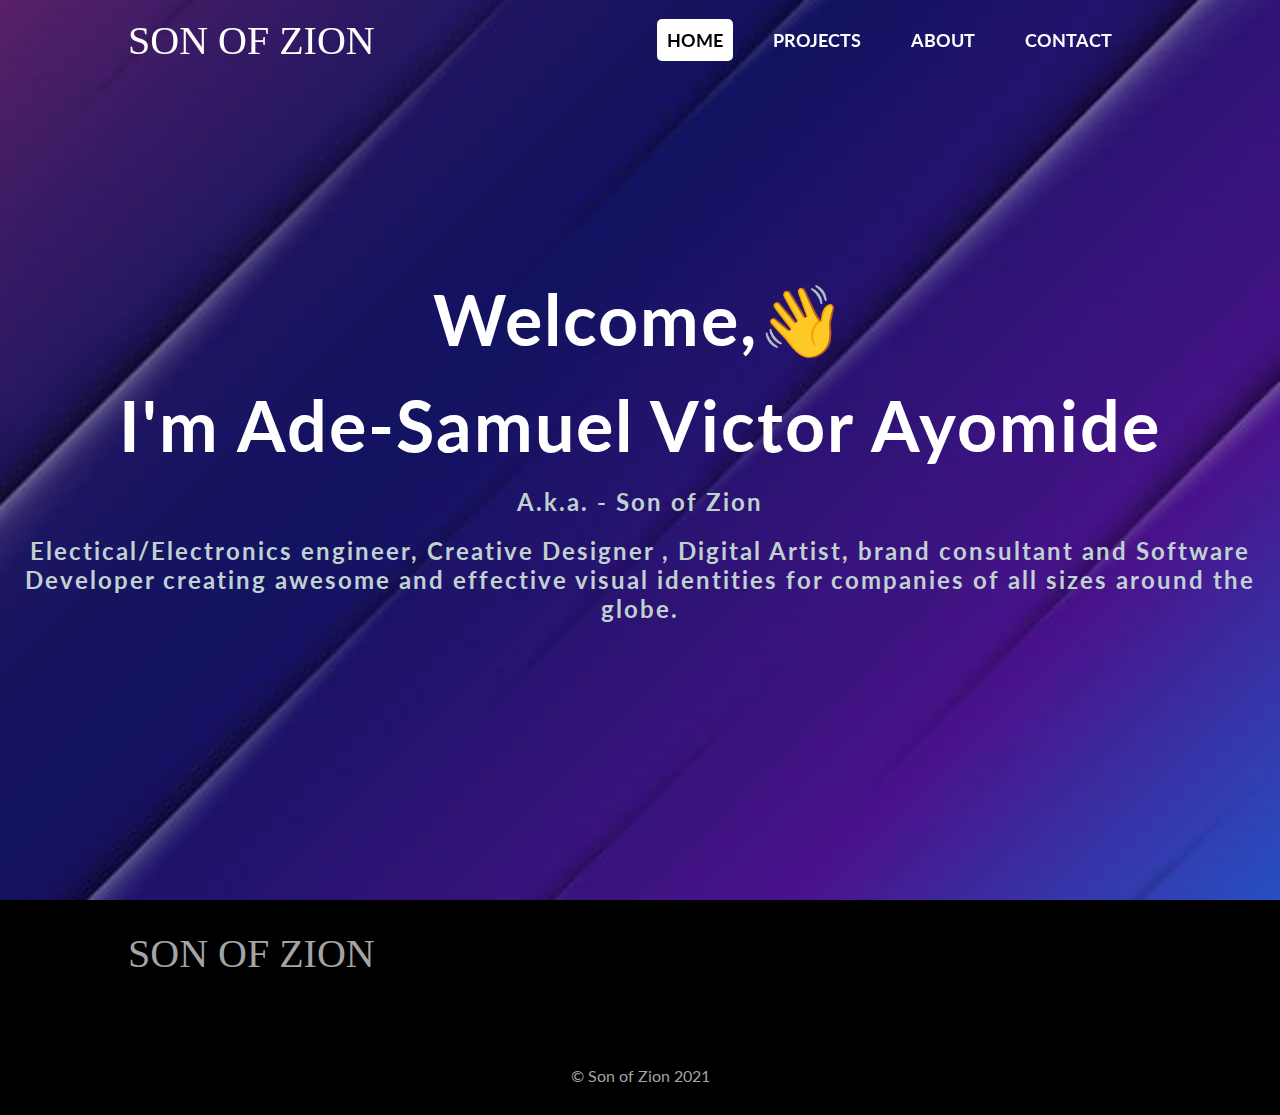
==== index.html @ 49dac8f9 "first commit" ====
<!DOCTYPE html>
<html lang="en">
  <head>
    <meta charset="UTF-8" />
    <meta http-equiv="X-UA-Compatible" content="IE=edge" />
    <meta name="viewport" content="width=device-width, initial-scale=1.0" />
    <link
      rel="stylesheet"
      href="https://pro.fontawesome.com/releases/v5.10.0/css/all.css"
      integrity="sha384-AYmEC3Yw5cVb3ZcuHtOA93w35dYTsvhLPVnYs9eStHfGJvOvKxVfELGroGkvsg+p"
      crossorigin="anonymous"
    />
    <link rel="stylesheet" href="css/styles.css" />
    <title>Welcome || Victor Ade-Samuel</title>
  </head>
  <ul class="" id="mobile-nav">
    <li><a href="index.html">Home</a></li>
    <li><a href="projects.html">Projects</a></li>
    <li><a href="about.html">About</a></li>
    <li><a href="contact.html">Contact</a></li>
  </ul>
  <body class="home">
    <div class="container">
      <header>
        <p class="logo-name">SON OF ZION</p>
        <ul class="nav">
          <li class="active"><a href="#">Home</a></li>
          <li><a href="projects.html">Projects</a></li>
          <li><a href="about.html">About</a></li>
          <li><a href="contact.html">Contact</a></li>
        </ul>
        <div id="nav-btn"><i class="fas fa-bars"></i></div>
      </header>
      <ul class="" id="mobile-nav">
        <li>Home</li>
        <li>About</li>
        <li>Projects</li>
        <li>Contact</li>
      </ul>
      <main class="home-wrap">
        <div class="home-text">
          <p class="name-block">Welcome,👋</p>
          <p class="name-block">I'm Ade-Samuel Victor Ayomide</p>
          <p class="work work-one">A.k.a. - Son of Zion</p>
          <p class="work work-two">Electical/Electronics engineer<span>, Creative Designer </span>, <span>Digital Artist</span>, <span>brand consultant</span> and <span>Software Developer</span> creating awesome and
            effective visual identities for companies of all sizes around the globe.</p>
        </div>
      </main>
     
      <footer>
        <div class="footer-wrap">
          <p class="logo-name">SON OF ZION</p>
          <div class="socials">
            <a href="https://github.com/victoradesamuel"><i class="fab fa-github"></i></a>
          <a href="https://facebook.com/princevictor.adesamuel"><i class="fab fa-facebook"></i></a>
          <a href="https://www.twitter.com/son_ofzion"><i class="fab fa-twitter"></i></a>
          <a href="https://www.instagram.com/victor_adesamuel"><i class="fab fa-instagram"></i></a>
          <a href="https://www.linkedin.com/in/sonofion"><i class="fab fa-linkedin"></i></a>
          </div>
        </div>

        <p class="copy">&copy; Son of Zion 2021</p>
      </footer>
    </div>
    

    <script src="js/index.js"></script>
  </body>
</html>
---- css/styles.css ----
/* GENERAL STYLES */
@import url("https://fonts.googleapis.com/css2?family=Lato:wght@400;700&family=Pacifico&family=Rubik:wght@400;700&display=swap");

* {
  box-sizing: border-box;
  margin: 0;
  padding: 0;
}
body {
  font-family: "Lato";
  scroll-behavior: smooth;
}
button:hover {
  transform: scale(0.9);
}
.container {
  width: 100%;
  max-width: 1400px;
  margin: 0 auto;
  position: relative;
}
.lock-scroll {
  overflow: hidden;
}
a {
  text-decoration: none;
  color: inherit;
}
h1 {
  font-size: 70px;
  margin-bottom: 20px;
}
h3 {
  font-size: 35px;
  margin: 20px 0;
}
/* Header styles */
header {
  height: 80px;
  display: flex;
  justify-content: space-between;
  align-items: center;
  padding: 0 10%;
  background-color: rgba(0, 0, 0);
  color: white;
  width: 100%;
  position: fixed;
  top: 0;
  left: 0;
  z-index: 100;
}
.logo-name {
  font-family:cursive;
  font-size: 30px;
}
header ul {
  list-style: none;
  color: white;
  display: none;
  justify-content: center;
  align-items: center;
}
header ul li {
  font-size: 18px;
  font-weight: bold;
  margin-right: 30px;
  padding: 10px;
  text-transform: uppercase;
}
header ul li:hover,
header ul li:focus {
  background-color: white;
  border-radius: 5px;
  color: black;
  font-weight: bold;
  cursor: pointer;
}
header ul li.active {
  background-color: white;
  border-radius: 5px;
  color: black;
}
header ul li.active:hover {
  background-color: white;
  cursor: unset;
  border-radius: 5px;
}
header ul li.active:hover a {
  border-radius: 5px;
  pointer-events: none;
}
#nav-btn {
  font-size: 20px;
  color: white;
}
#mobile-nav.open {
  display: block;
}
#mobile-nav {
  width: 100%;
  /* margin-top: 80px; */
  background-color: #000;
  color: white;
  position: fixed;
  top: 80px;
  left: 0;
  z-index: 11;
  display: none;
}
#mobile-nav li {
  padding: 20px 10%;
  margin: 0;
  font-weight: bold;
  text-transform: uppercase;
  border-top: 1px solid #eee;
}
#mobile-nav li a {
  padding: 20px 100% 20px 0;
}
/* END */
/* ANIMATION FOR NAV BAR ON HOME PAGE */
.nav li:nth-child(2) {
  animation: jump 1s 5 ease;
  animation-delay: 10s;
}
.nav li:nth-child(3) {
  animation: jump 1s 5 ease;
  animation-delay: 10.5s;
}
.nav li:nth-child(4) {
  animation: jump 1s 5 ease;
  animation-delay: 11s;
}
@keyframes jump {
  50% {
    padding-bottom: 30px;
  }
  100% {
    padding-bottom: 10px;
  }
}
/*  ANIMATION FOR HAMBURGER FOR INDEX PAGE ONLY */
.home #nav-btn {
  animation: rotate 2s 3 ease-out;
  animation-delay: 10s;
}
@keyframes rotate {
  50% {
    transform: rotate(90deg);
  }
  100% {
    transform: rotate(0deg);
  }
}
/* HOME PAGE STYLES */

body.home {
  background:url('../img/pngtree-landing-page-background-png-image_703191.jpg') no-repeat
  center center/cover;
  height: 700px;
  animation: home 10s 6 ease-out;
}
main.home-wrap {
  height: 100vh;
  color: white;
  display: flex;
  align-content: center;
  justify-content: center;
  /* position: relative; */
}
.home-text {
  display: flex;
  flex-direction: column;
  align-content: center;
  justify-content: center;
  z-index: 10;
  animation: home-text 2s forwards ease-out;
}
.home-text p {
  text-align: center;
  font-size: 24px;
  color: rgb(192, 209, 209);
  letter-spacing: 2px;
  margin: 10px 0;
  font-weight: bold;
}
p.name-block {
  font-size: 40px;
  margin: 10px 0;
  color: white;
}
@keyframes home {
  25% {
    background-color: rgb(0, 11, 66);
  }
  50% {
    background-color: rgb(61, 0, 43);
  }
  75% {
    background-color: rgb(77, 0, 0);
  }
  100% {
    background-color: black;
  }
}
@keyframes home-text {
  0% {
    transform: scale(0.5);
    opacity: 0.3;
  }
  100% {
    transform: scale(1);
    opacity: 1;
  }
}
/* SPECKS */
.speck {
  position: absolute;
  width: 5px;
  height: 5px;
  border-radius: 50%;
  background-color: #eee;
  top: 70px;
  opacity: 0.7;
  animation: speck 10s infinite ease-in;
}
.speck:nth-child(2) {
  left: 10%;
  animation-delay: 2.5s;
}
.speck:nth-child(3) {
  left: 20%;
  animation-delay: 5s;
}
.speck:nth-child(4) {
  left: 30%;
  animation-delay: 1.5s;
}
.speck:nth-child(5) {
  left: 40%;
  animation-delay: 8s;
}
.speck:nth-child(6) {
  left: 50%;
  animation-delay: 1s;
}
.speck:nth-child(7) {
  left: 60%;
  animation-delay: 9s;
}
.speck:nth-child(8) {
  left: 70%;
  animation-delay: 2s;
}
.speck:nth-child(9) {
  left: 80%;
  animation-delay: 4s;
}
.speck:nth-child(10) {
  left: 90%;
  animation-delay: 7s;
}
.speck:nth-child(11) {
  right: 0;
  animation-delay: 1s;
}
@keyframes speck {
  0% {
    background-color: red;
  }
  25% {
    background-color: orange;
  }
  50% {
    background-color: yellow;
  }
  75% {
    background-color: yellowgreen;
  }
  100% {
    top: 100%;
    background-color: green;
  }
}
/* END */
/* PROJECT PAGE STYLES */
.projects-wrap {
  margin-top: 80px;
  overflow: auto;
  background:url('../img/pngtree-landing-page-background-png-image_703191.jpg') no-repeat
  center center/cover;
  height: 700px;
  animation: home 10s infinite ease-out;
}
.projects-intro {
  color: white;
  margin: 30px auto;
  font-size: 18px;
  width: 90%;
  text-align: center;
  line-height: 30px;
}
.projects-intro h1 {
  font-size: 30px;
}
.projects-item {
  height: 320px;
  width: 85%;
  max-width: 400px;
  margin: 10px auto 30px;
  border-radius: 5px;
  border: 1px solid rgba(128, 128, 128, 0.3);
  /* box-shadow: 5px 5px 10px rgba(128, 128, 128, 0.3); */
  background-color: #eee;
}
.projects-item img {
  width: 100%;
  height: 200px;
  border-radius: 5px 5px 0 0;
}
.project-item-details {
  text-align: center;
  color: white;
}
.project-name {
  text-transform: uppercase;
  font-weight: bold;
  color: rgb(0, 0, 0);
  margin: 10px 0;
  font-size: 18px;
}
.project-btn {
  background-color: red;
  color: white;
  text-transform: uppercase;
  font-size: 16px;
  font-weight: bold;
  width: 120px;
  height: 40px;
  margin: 10px 0;
  border: 0;
  border-radius: 5px;
}

/* END */
/* ABOUT PAGE STYLES */

.about-wrap {
  background-color: #eee;
  margin-top: 80px;
  overflow: auto;
}
.about-text {
  width: 90%;
  margin: 0 auto;
  max-width: 500px;
}
.about-text h1 {
  font-size: 50px;
  text-align: center;
  margin: 20px 0;
}
.about-text p {
  font-size: 18px;
  margin: 30px 0;
  line-height: 30px;
}
.click-here {
  background-color: #333;
  width: 100px;
  height: 35px;
  text-align: center;
  border: 0;
  margin-left: 10px;
  font-size: inherit;
  border-radius: 5px;
  color: white;
  cursor: pointer;
  display: inline-block;
}
.img-text {
  width: 100%;
  height: 100%;
  max-height: 300px;
  object-fit: cover;
  object-position: top;
}
.outer-img {
  display: none;
}
/* END */
/* CONTACT PAGE STYLES */

.contact-wrap {
  margin-top: 80px;
  /* background-color: #eee; */
}
.contact-body h3 {
  font-size: 24px;
  font-weight: bold;
  margin: 20px 0;
  text-align: center;
  text-transform: capitalize;
}
.contact-main {
  width: 95%;
  margin: 0 auto;
}
.contact-header {
  height: 20vh;
  font-weight: bold;
  font-size: 20px;
  color: #fff;
  background-color: tomato;
  background: linear-gradient(rgba(0, 0, 0, 0.6), rgba(0, 0, 0, 0.7)),
    url(../img/bg.png);
  display: flex;
  align-items: center;
  justify-content: center;
}
.contact-header p {
  width: 80%;
  margin: 0 auto;
  text-align: center;
}
.contact-body {
  width: 90%;
  margin: 0 auto;
  display: flex;
  flex-direction: column;
  padding: 0 0 20px;
  max-width: 450px;
  margin: 0 auto;
}
.contact-info {
  height: 50px;
  width: 100%;
  margin: 15px 0;
  color: #333;
  font-size: 18px;
  font-weight: bold;
  border: 1px solid rgba(128, 128, 128, 0.3);
  border-radius: 5px;
  box-shadow: 5px 5px 10px rgba(128, 128, 128, 0.3);
  display: flex;
  align-items: center;
  justify-content: center;
}
.contact-info i {
  font-size: 20px;
  margin-right: 10px;
}
.contact-form form {
  width: 100%;
  display: flex;
  flex-direction: column;
}
.contact-form input,
.contact-form textarea {
  outline: none;
  border: none;
  border-radius: 5px;
  font-size: 16px;
  margin: 10px 0;
  padding: 0 15px;
  border: 1px solid rgba(128, 128, 128, 0.3);
  box-shadow: 3px 3px 5px rgba(128, 128, 128, 0.3);
}
.contact-form input {
  height: 50px;
}
.contact-form textarea {
  height: 100px;
  padding-top: 10px;
  font-family: inherit;
}
#submit {
  background-color: red;
  color: white;
  text-transform: uppercase;
  font-weight: bold;
  cursor: pointer;
}
/* COLORS FOR ICONS */
.phone {
  color: green;
}
.phone-wrap:hover {
  background-color: green;
  color: white;
}
.phone-wrap:hover .phone {
  color: white;
}
.mail {
  color: red;
}
.mail-wrap:hover {
  background-color: red;
  color: white;
}
.mail-wrap:hover .mail {
  color: white;
}
.linkedin {
  color: rgb(21, 60, 235);
}
.linkedin-wrap:hover {
  background-color: rgb(21, 60, 235);
  color: white;
}
.linkedin-wrap:hover .linkedin {
  color: white;
  font-weight: normal;
}
.github-wrap:hover {
  background-color: #333;
  color: white;
}
.github-wrap:hover .github {
  color: white;
  font-weight: normal;
}
.twitter {
  color: rgb(20, 130, 219);
}
.twitter-wrap:hover {
  background-color: rgb(20, 130, 219);
  color: white;
}
.twitter-wrap:hover .twitter {
  color: white;
  font-weight: normal;
}
.ig {
  color: rgb(201, 18, 201);
}
.ig-wrap:hover {
  background-color: rgb(201, 18, 201);
  color: white;
}
.ig-wrap:hover .ig {
  color: white;
  font-weight: normal;
}
/* END */

/* GALLERY */
.gallery-wrap header {
  background-color: black;
}
.gallery {
  margin-top: 80px;
  overflow: auto;
  width: 85%;
  margin: 80px auto 0;
}
.gallery h2 {
  margin: 30px 0;
  text-align: center;
}
.moments {
  display: grid;
  margin: 0 auto;
  gap: 10px;
  grid-template-columns: repeat(1, 1fr);
  grid-auto-rows: minmax(200px, 280px);
}
.moments * {
  grid-row: auto;
  grid-column: auto;
}
.gallery img {
  border: 2px solid #eee;
  border-radius: 5px;
  padding: 5px;
  /* margin-bottom: 20px; */
  display: block;
  width: 100%;
  height: 100%;
  object-fit: cover;
  box-shadow: 3px 3px 5px rgba(128, 128, 128, 0.3);
}
/* END */

/* FOOTER */

footer {
  background-color: black;
  color: #a5a4a4;
  padding: 30px 10%;
}
footer .socials {
  margin: 20px 0;
}
footer .socials i {
  font-size: 24px;
  margin-right: 10px;
}
footer .copy {
  margin: 40px 0 0;
  text-align: center;
}
/* END */

/*  MEDIA QUERIES */
@media (min-width: 760px) {
  /* HOME PAGE */
  home-text p {
    font-size: 40px;
  }
  p.name-block {
    font-size: 70px;
  }
  /* PROJECTS PAGE */
  .projects-intro h1 {
    font-size: 50px;
  }
  .project-item-wrap {
    display: flex;
    flex-wrap: wrap;
    align-items: center;
    justify-content: center;
  }
  .projects-item {
    width: 40%;
    max-width: 400px;
    margin: 30px;
  }
  /* ABOUT PAGE */
  .about header {
    background-color: black;
  }
  .about-wrap {
    position: relative;
    height: 100%;
    min-height: calc(100vh - 220px);
    display: flex;
    align-items: center;
    color: white;
    background-color: #18191e;
  }
  .about-text {
    margin: 20px 0;
    width: 60%;
    max-width: unset;
    padding-left: 10%;
    z-index: 5;
  }
  .about-text h1 {
    font-size: 70px;
  }
  .about-text p {
    font-size: 18px;
    line-height: 40px;
  }
  .img-text {
    display: none;
  }
  .outer-img {
    display: block;
    width: 100%;
    height: 100%;
    max-height: 600px;
    position: absolute;
    top: 50%;
    left: 0;
    transform: translate(0%, -50%);
    z-index: 2;
    object-fit: cover;
    object-position: top right;
  }
  .about-wrap:after{
    content: '';
    width: 100%;
    height: 100%;
    background-color: rgba(0, 0, 0, 0.3);
    position: absolute;
    z-index: 3;
  }

  /* CONTACT PAGE */
  .contact-header {
    height: 25vh;
    font-size: 30px;
  }
  .contact-body {
    max-width: unset;
    width: 90%;
    margin: 0 auto;
  }
  .contact-info-wrap {
    display: flex;
    align-items: center;
    justify-content: space-between;
  }
  .contact-info {
    height: 70px;
  }
  .contact-info-wrap > div {
    width: 48%;
  }
  .contact-form input {
    height: 70px;
  }
  .contact-form textarea {
    height: 120px;
  }
  /* GALLERY */
  .gallery {
    width: 90%;
  }
  .moments {
    grid-template-columns: repeat(3, 1fr);
    grid-auto-rows: minmax(150px, 250px);
  }
  .wide {
    grid-column: auto/span 2;
  }
  .tall {
    grid-row: auto/span 2;
  }
  .fill {
    grid-row: 3;
    grid-column: 3;
  }
}

@media (min-width: 1150px) {
  /* HOME PAGE */
  header {
    background-color: transparent;
  }
  #nav-btn,
  #mobile-nav {
    display: none;
  }
  header ul {
    display: flex;
  }
  .logo-name {
    font-size: 40px;
  }
  .speck {
    top: -10px;
  }
  /* PROJECTS PAGE */
  .projects header {
    background-color: black;
    animation: home 10s infinite ease-out;
  }
  .project-item-wrap {
    max-width: unset;
    margin: 0 auto;
    margin: 20px;
  }
  .projects-item {
    width: 30%;
    max-width: 300px;
  }
  /* CONTACT PAGE */
  .contact header {
    background-color: black;
  }
  .contact-wrap {
    margin: 0;
  }
  .contact-header {
    height: 45vh;
  }
  .contact-details,
  .contact-form {
    width: 80%;
    margin: 0 auto;
  }
  /* GALLERY */
  .moments {
    grid-template-columns: repeat(4, 1fr);
    grid-auto-rows: minmax(200px, 300px);
  }
}
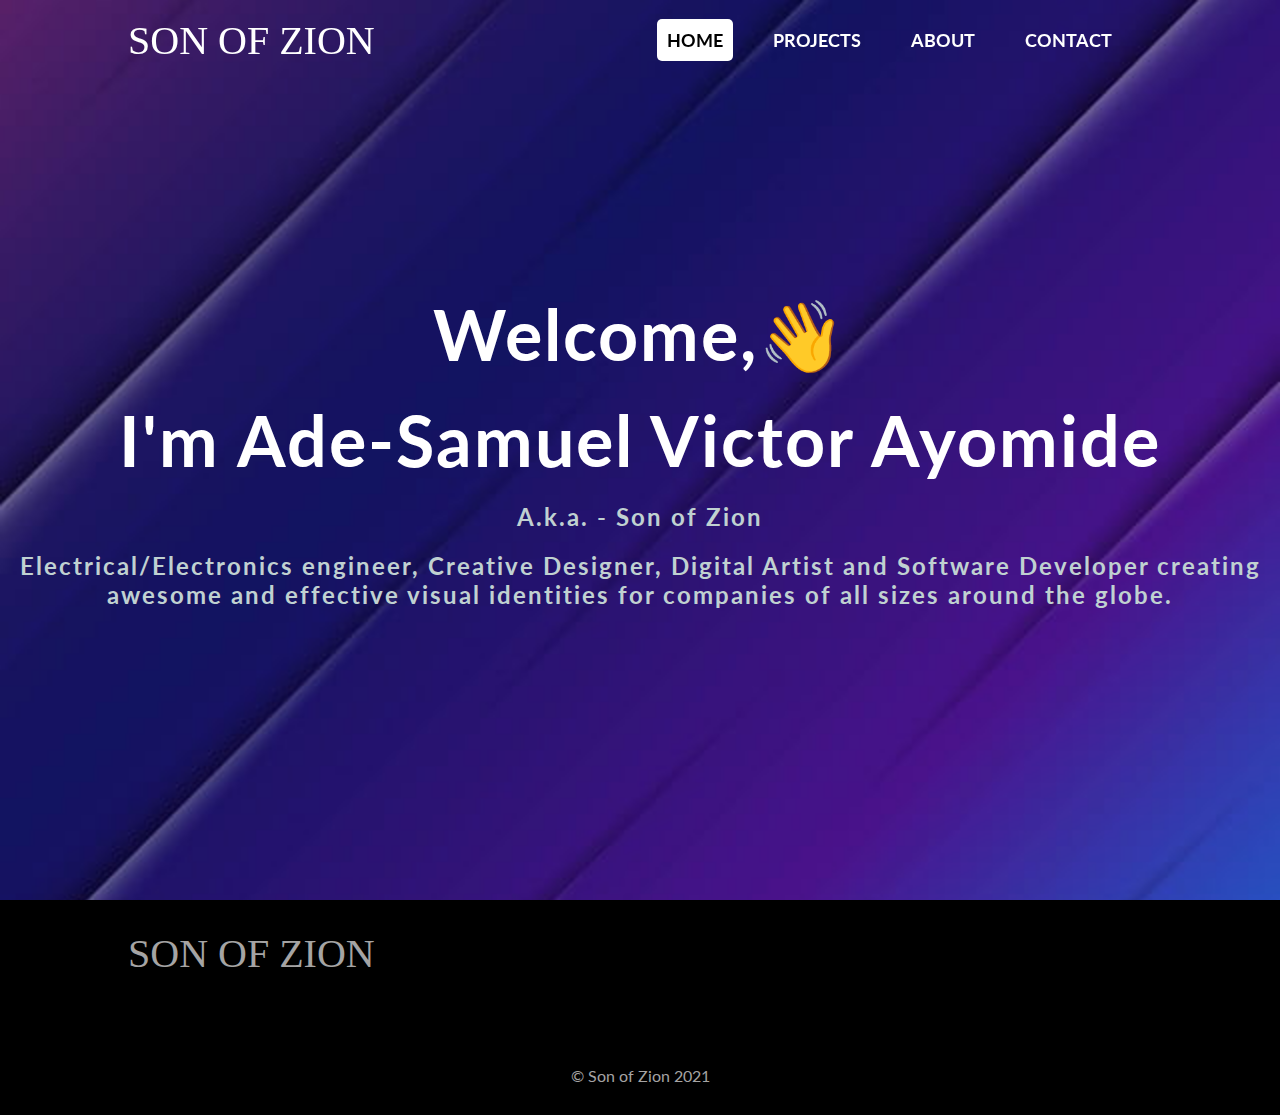
==== commit 9b398b50: "updated" ====
--- a/index.html
+++ b/index.html
@@ -42,7 +42,7 @@
           <p class="name-block">Welcome,👋</p>
           <p class="name-block">I'm Ade-Samuel Victor Ayomide</p>
           <p class="work work-one">A.k.a. - Son of Zion</p>
-          <p class="work work-two">Electical/Electronics engineer<span>, Creative Designer </span>, <span>Digital Artist</span>, <span>brand consultant</span> and <span>Software Developer</span> creating awesome and
+          <p class="work work-two">Electrical/Electronics engineer, Creative Designer, Digital Artist and Software Developer creating awesome and
             effective visual identities for companies of all sizes around the globe.</p>
         </div>
       </main>
